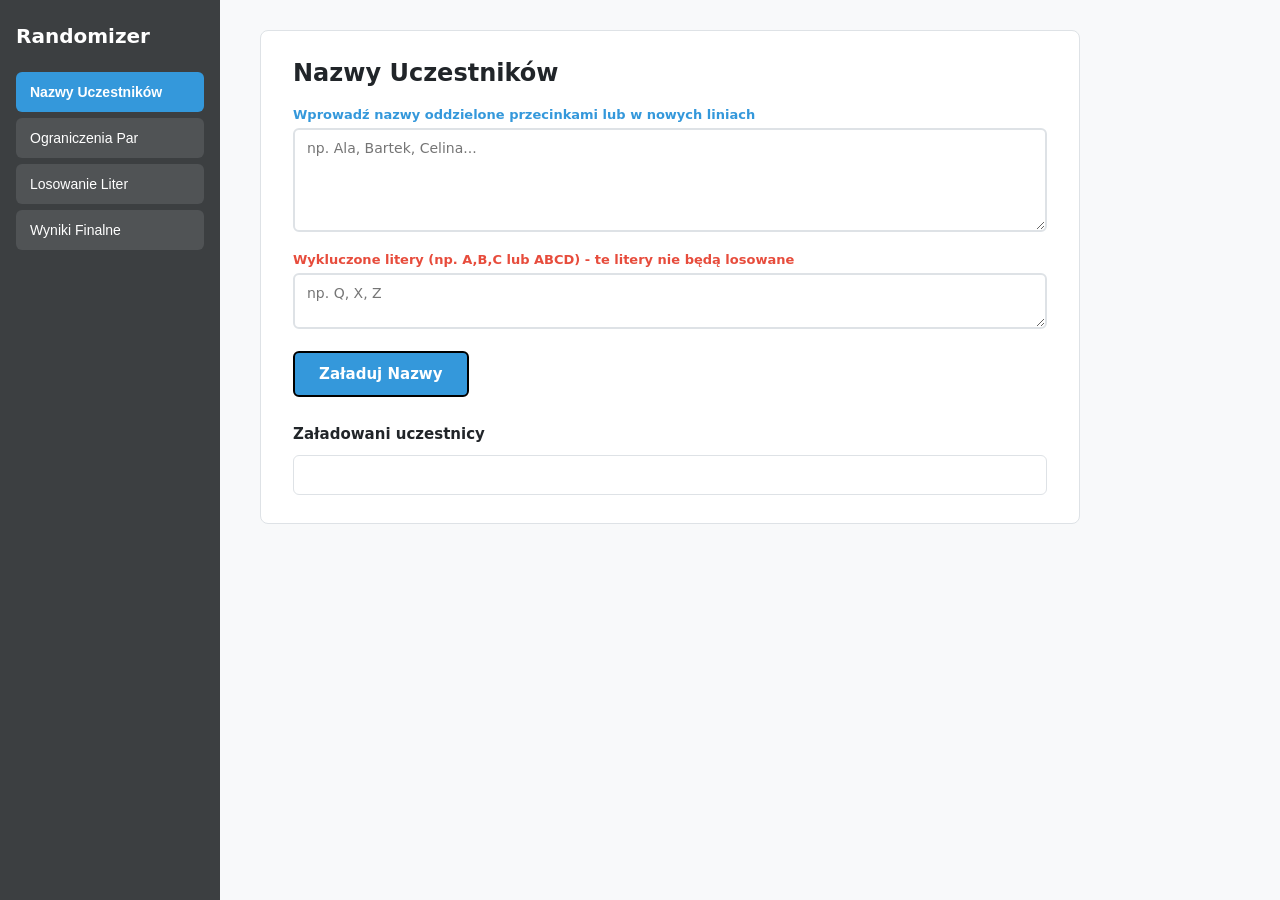
==== index.html @ 06e32493 "Replace Java desktop app with a web version Drops the Swing-based java-version in favor of a static " ====
<!DOCTYPE html>
<html lang="pl">
<head>
<meta charset="UTF-8">
<meta name="viewport" content="width=device-width, initial-scale=1.0">
<title>Randomizer</title>
<link rel="stylesheet" href="style.css">
</head>
<body>
<div class="app">

    <nav class="sidebar">
        <div class="sidebar-title">Randomizer</div>
        <button class="nav-btn active" data-section="names">Nazwy Uczestników</button>
        <button class="nav-btn" data-section="restrictions">Ograniczenia Par</button>
        <button class="nav-btn" data-section="rolling">Losowanie Liter</button>
        <button class="nav-btn" data-section="results">Wyniki Finalne</button>
    </nav>

    <main class="content">

        <section id="names" class="card section active">
            <h2>Nazwy Uczestników</h2>
            <label class="field-label" for="nameList">Wprowadź nazwy oddzielone przecinkami lub w nowych liniach</label>
            <textarea id="nameList" rows="5" placeholder="np. Ala, Bartek, Celina..."></textarea>
            <label class="field-label excluded-label" for="excludedLetters">Wykluczone litery (np. A,B,C lub ABCD) - te litery nie będą losowane</label>
            <textarea id="excludedLetters" rows="2" placeholder="np. Q, X, Z"></textarea>
            <div class="btn-row">
                <button id="loadNamesBtn" class="btn btn-primary">Załaduj Nazwy</button>
            </div>
            <h3 class="sub-title">Załadowani uczestnicy</h3>
            <div id="nameDisplay" class="chip-list"></div>
        </section>

        <section id="restrictions" class="card section">
            <h2>Ograniczenia Par</h2>
            <p>Dodaj pary, które NIE powinny być dopasowane razem:</p>
            <div class="restriction-controls">
                <label>Osoba 1
                    <select id="person1Select"></select>
                </label>
                <span class="x-mark">X</span>
                <label>Osoba 2
                    <select id="person2Select"></select>
                </label>
                <button id="addRestrictionBtn" class="btn btn-secondary">Dodaj Ograniczenie</button>
            </div>
            <h3 class="sub-title">Aktualne ograniczenia (kliknij, aby usunąć)</h3>
            <ul id="restrictionsList" class="restrictions-list"></ul>
        </section>

        <section id="rolling" class="card section">
            <h2>Losowanie Liter</h2>
            <div class="status-card">
                <p id="gameStatus" class="game-status">Załaduj nazwy aby rozpocząć grę</p>
                <p id="currentTurn" class="current-turn"></p>
                <button id="beginRollingBtn" class="btn btn-accent" disabled>Rozpocznij Losowanie</button>
            </div>
        </section>

        <section id="results" class="card section">
            <h2>Wyniki Finalne</h2>
            <div id="pairResults" class="pair-results">
                <p class="hint">Ukończ losowanie, aby zobaczyć finalne przydziały.</p>
            </div>
            <div class="btn-row">
                <button id="downloadResultsBtn" class="btn btn-secondary" disabled>Pobierz Wyniki (TXT)</button>
            </div>
        </section>

    </main>
</div>

<div id="rollingModal" class="modal-overlay">
    <div class="modal">
        <h2 id="modalPlayerName">Gracz - Twoja Kolej!</h2>
        <p id="modalTurnInfo" class="turn-info"></p>
        <p id="modalInstructions" class="instructions"></p>
        <button id="modalRollBtn" class="btn btn-accent modal-roll-btn">Losuj!</button>
        <div id="modalResult" class="modal-result"></div>
        <button id="modalNextBtn" class="btn btn-secondary modal-next-btn" disabled>Następny Gracz</button>
    </div>
</div>

<script src="script.js"></script>
</body>
</html>
---- style.css ----
:root {
    --primary: #3498db;
    --secondary: #2ecc71;
    --accent: #e74c3c;
    --warning: #ffc107;
    --background: #f8f9fa;
    --card: #ffffff;
    --text: #212529;
    --border: #dee2e6;
    --nav-bg: #3c3f41;
    --nav-bg-hover: #505355;
}

* { box-sizing: border-box; }

body {
    margin: 0;
    font-family: "Segoe UI", system-ui, -apple-system, sans-serif;
    background: var(--background);
    color: var(--text);
}

.app {
    display: flex;
    min-height: 100vh;
}

.sidebar {
    width: 220px;
    flex-shrink: 0;
    background: var(--nav-bg);
    padding: 24px 16px;
    display: flex;
    flex-direction: column;
    gap: 6px;
}

.sidebar-title {
    color: #fff;
    font-size: 20px;
    font-weight: 700;
    margin-bottom: 18px;
}

.nav-btn {
    text-align: left;
    background: var(--nav-bg-hover);
    color: #fff;
    border: none;
    padding: 12px 14px;
    border-radius: 6px;
    font-size: 14px;
    cursor: pointer;
    transition: background 0.15s ease;
}

.nav-btn:hover {
    background: #616568;
}

.nav-btn.active {
    background: var(--primary);
    font-weight: 700;
}

.content {
    flex: 1;
    padding: 30px 40px;
    max-width: 900px;
}

.section {
    display: none;
}

.section.active {
    display: block;
}

.card {
    background: var(--card);
    border: 1px solid var(--border);
    border-radius: 8px;
    padding: 28px 32px;
}

.card h2 {
    margin-top: 0;
}

.field-label {
    display: block;
    font-weight: 600;
    font-size: 13px;
    color: var(--primary);
    margin: 16px 0 6px;
}

.excluded-label {
    color: var(--accent);
}

textarea {
    width: 100%;
    font-family: inherit;
    font-size: 14px;
    padding: 10px 12px;
    border: 2px solid var(--border);
    border-radius: 6px;
    resize: vertical;
}

textarea:focus {
    outline: none;
    border-color: var(--primary);
}

.btn-row {
    margin-top: 18px;
    display: flex;
    gap: 12px;
}

.btn {
    font-family: inherit;
    font-weight: 700;
    font-size: 15px;
    padding: 12px 24px;
    border-radius: 6px;
    border: 2px solid #000;
    cursor: pointer;
    color: #fff;
    transition: filter 0.15s ease;
}

.btn:hover:not(:disabled) {
    filter: brightness(1.1);
}

.btn:active:not(:disabled) {
    filter: brightness(0.95);
}

.btn:disabled {
    opacity: 0.5;
    cursor: not-allowed;
}

.btn-primary { background: var(--primary); }
.btn-secondary { background: var(--secondary); }
.btn-accent { background: var(--accent); }

.sub-title {
    margin-top: 28px;
    margin-bottom: 12px;
    font-size: 15px;
}

.chip-list {
    display: flex;
    flex-wrap: wrap;
    gap: 10px;
    min-height: 40px;
    padding: 16px;
    border: 1px solid var(--border);
    border-radius: 6px;
}

.chip {
    padding: 8px 14px;
    border-radius: 20px;
    color: #fff;
    font-weight: 700;
    font-size: 13px;
}

.restriction-controls {
    display: flex;
    align-items: flex-end;
    gap: 14px;
    flex-wrap: wrap;
    background: var(--background);
    border: 2px solid var(--warning);
    border-radius: 8px;
    padding: 20px;
    margin: 18px 0;
}

.restriction-controls label {
    display: flex;
    flex-direction: column;
    font-size: 13px;
    gap: 4px;
}

select {
    font-family: inherit;
    font-size: 14px;
    padding: 8px 10px;
    border: 1px solid var(--border);
    border-radius: 6px;
    min-width: 160px;
}

.x-mark {
    font-weight: 700;
    color: var(--accent);
    font-size: 18px;
    padding-bottom: 8px;
}

.restrictions-list {
    list-style: none;
    margin: 0;
    padding: 0;
    border: 1px solid var(--border);
    border-radius: 6px;
    min-height: 60px;
    max-height: 220px;
    overflow-y: auto;
}

.restrictions-list li {
    padding: 10px 16px;
    border-bottom: 1px solid var(--border);
    cursor: pointer;
    font-size: 14px;
}

.restrictions-list li:last-child { border-bottom: none; }

.restrictions-list li:hover {
    background: #fdecea;
}

.restrictions-list .empty-hint {
    color: #888;
    cursor: default;
}

.restrictions-list .empty-hint:hover {
    background: none;
}

.status-card {
    border: 3px solid var(--primary);
    border-radius: 8px;
    padding: 36px;
    text-align: center;
}

.game-status {
    font-weight: 700;
    font-size: 17px;
    margin: 0 0 8px;
}

.current-turn {
    margin: 0 0 20px;
    color: #555;
}

.pair-results {
    display: flex;
    flex-direction: column;
    gap: 12px;
}

.hint {
    color: #888;
}

.assignment-card {
    display: flex;
    align-items: center;
    justify-content: space-between;
    border: 1px solid var(--border);
    border-radius: 6px;
    padding: 16px 22px;
}

.assignment-names {
    font-weight: 700;
    font-size: 16px;
}

.assignment-letter {
    width: 48px;
    height: 48px;
    border: 2px solid var(--primary);
    border-radius: 6px;
    background: #f0f8ff;
    color: var(--primary);
    font-weight: 700;
    font-size: 22px;
    display: flex;
    align-items: center;
    justify-content: center;
}

.error-text {
    color: var(--accent);
    font-weight: 700;
}

/* Modal */
.modal-overlay {
    display: none;
    position: fixed;
    inset: 0;
    background: rgba(0,0,0,0.5);
    align-items: center;
    justify-content: center;
    z-index: 100;
}

.modal-overlay.open {
    display: flex;
}

.modal {
    background: var(--card);
    border-radius: 10px;
    padding: 40px 50px;
    width: 90%;
    max-width: 500px;
    text-align: center;
}

.modal h2 {
    margin-top: 0;
}

.turn-info {
    color: #555;
    margin-top: -6px;
}

.instructions {
    border: 2px solid var(--primary);
    background: rgba(52, 152, 219, 0.1);
    border-radius: 6px;
    padding: 20px;
    margin: 20px 0;
}

.modal-roll-btn {
    width: 100%;
    padding: 18px;
    font-size: 18px;
}

.modal-result {
    display: none;
    margin-top: 24px;
    border: 3px solid var(--secondary);
    border-radius: 8px;
    padding: 24px;
}

.modal-result.visible {
    display: block;
}

.result-letter {
    width: 90px;
    height: 90px;
    margin: 0 auto 10px;
    background: var(--accent);
    border: 3px solid #a93226;
    border-radius: 8px;
    color: #fff;
    font-size: 44px;
    font-weight: 700;
    display: flex;
    align-items: center;
    justify-content: center;
}

.result-letter-desc {
    font-size: 13px;
    color: #555;
    margin-bottom: 18px;
}

.result-target-box {
    border: 3px solid var(--primary);
    border-radius: 8px;
    padding: 16px;
}

.result-target-title {
    font-weight: 700;
}

.result-target-value {
    font-size: 24px;
    font-weight: 700;
    color: #1f618d;
    margin-top: 6px;
}

.modal-next-btn {
    margin-top: 24px;
    width: 100%;
    padding: 14px;
}

@media (max-width: 700px) {
    .app { flex-direction: column; }
    .sidebar { width: 100%; flex-direction: row; overflow-x: auto; padding: 14px; }
    .sidebar-title { display: none; }
    .content { padding: 20px; }
}
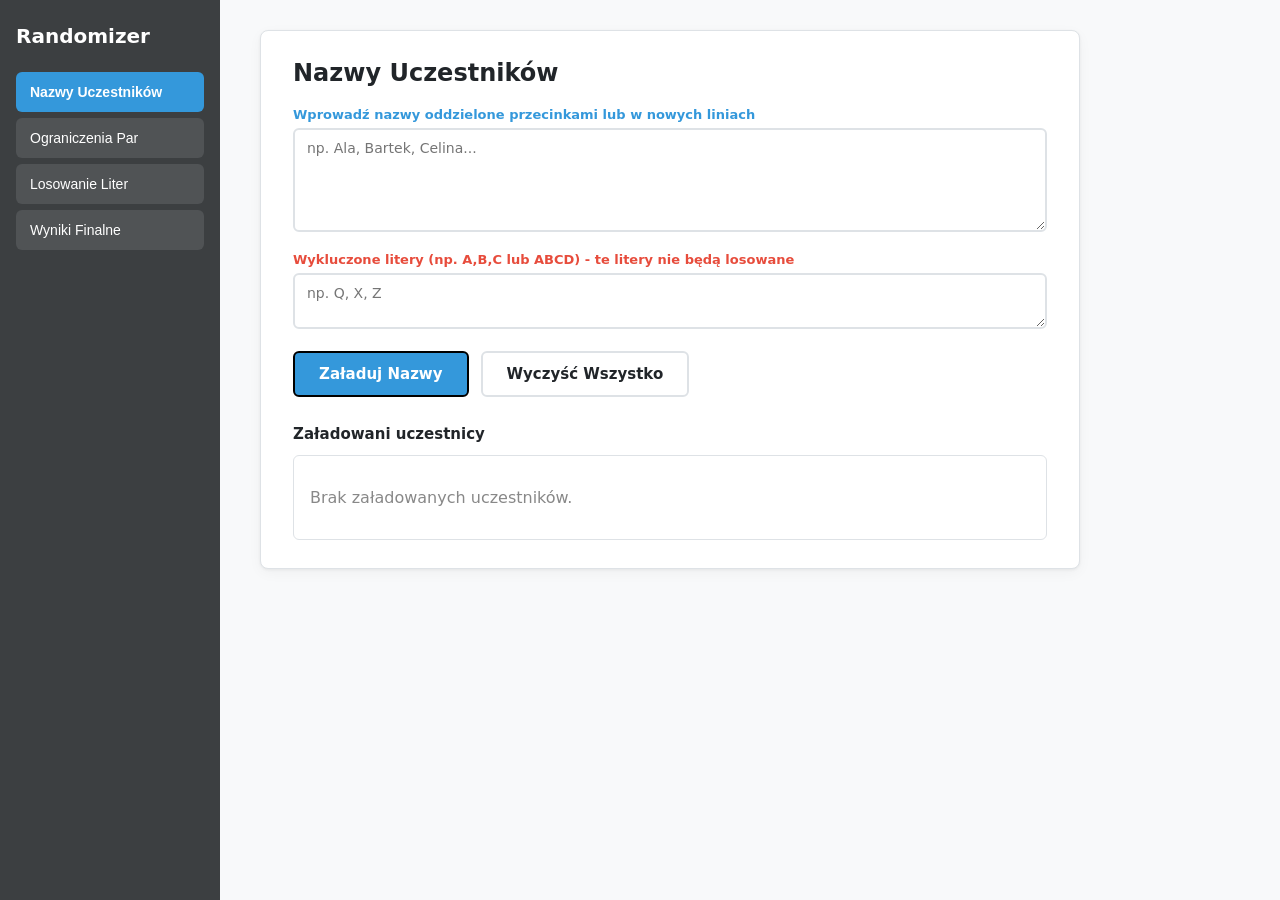
==== commit 6ef2678f: "Refactor web app into modular JS and polish rolling UX Split the monolithic script.js into separate " ====
--- a/index.html
+++ b/index.html
@@ -27,6 +27,7 @@
             <textarea id="excludedLetters" rows="2" placeholder="np. Q, X, Z"></textarea>
             <div class="btn-row">
                 <button id="loadNamesBtn" class="btn btn-primary">Załaduj Nazwy</button>
+                <button id="clearAllBtn" class="btn btn-outline" type="button">Wyczyść Wszystko</button>
             </div>
             <h3 class="sub-title">Załadowani uczestnicy</h3>
             <div id="nameDisplay" class="chip-list"></div>
@@ -54,6 +55,7 @@
             <div class="status-card">
                 <p id="gameStatus" class="game-status">Załaduj nazwy aby rozpocząć grę</p>
                 <p id="currentTurn" class="current-turn"></p>
+                <div id="progressTracker" class="progress-tracker"></div>
                 <button id="beginRollingBtn" class="btn btn-accent" disabled>Rozpocznij Losowanie</button>
             </div>
         </section>
@@ -82,6 +84,14 @@
     </div>
 </div>
 
-<script src="script.js"></script>
+<div id="toastContainer" class="toast-container" aria-live="polite"></div>
+
+<script src="js/state.js"></script>
+<script src="js/toast.js"></script>
+<script src="js/names.js"></script>
+<script src="js/restrictions.js"></script>
+<script src="js/rolling.js"></script>
+<script src="js/results.js"></script>
+<script src="js/main.js"></script>
 </body>
 </html>
--- a/style.css
+++ b/style.css
@@ -75,6 +75,12 @@
 
 .section.active {
     display: block;
+    animation: fadeIn 0.25s ease;
+}
+
+@keyframes fadeIn {
+    from { opacity: 0; transform: translateY(4px); }
+    to { opacity: 1; transform: translateY(0); }
 }
 
 .card {
@@ -82,6 +88,7 @@
     border: 1px solid var(--border);
     border-radius: 8px;
     padding: 28px 32px;
+    box-shadow: 0 1px 3px rgba(0, 0, 0, 0.06), 0 4px 14px rgba(0, 0, 0, 0.04);
 }
 
 .card h2 {
@@ -150,6 +157,18 @@
 .btn-secondary { background: var(--secondary); }
 .btn-accent { background: var(--accent); }
 
+.btn-outline {
+    background: transparent;
+    color: var(--text);
+    border: 2px solid var(--border);
+}
+
+.btn-outline:hover:not(:disabled) {
+    border-color: var(--accent);
+    color: var(--accent);
+    filter: none;
+}
+
 .sub-title {
     margin-top: 28px;
     margin-bottom: 12px;
@@ -167,11 +186,36 @@
 }
 
 .chip {
-    padding: 8px 14px;
+    display: inline-flex;
+    align-items: center;
+    gap: 8px;
+    padding: 8px 10px 8px 14px;
     border-radius: 20px;
     color: #fff;
     font-weight: 700;
     font-size: 13px;
+}
+
+.chip-remove {
+    width: 18px;
+    height: 18px;
+    line-height: 16px;
+    border: none;
+    border-radius: 50%;
+    background: rgba(255, 255, 255, 0.3);
+    color: #fff;
+    font-size: 14px;
+    font-weight: 700;
+    cursor: pointer;
+    padding: 0;
+    display: flex;
+    align-items: center;
+    justify-content: center;
+    transition: background 0.15s ease;
+}
+
+.chip-remove:hover {
+    background: rgba(0, 0, 0, 0.35);
 }
 
 .restriction-controls {
@@ -258,6 +302,46 @@
 .current-turn {
     margin: 0 0 20px;
     color: #555;
+}
+
+.progress-tracker {
+    display: flex;
+    flex-wrap: wrap;
+    gap: 8px;
+    justify-content: center;
+    margin: 0 0 24px;
+}
+
+.progress-item {
+    padding: 6px 14px;
+    border-radius: 16px;
+    font-size: 13px;
+    font-weight: 700;
+    border: 2px solid var(--border);
+    color: #777;
+    background: var(--background);
+}
+
+.progress-item.progress-current {
+    border-color: var(--accent);
+    color: var(--accent);
+    background: rgba(231, 76, 60, 0.08);
+    animation: pulseBorder 1.2s ease-in-out infinite;
+}
+
+.progress-item.progress-done {
+    border-color: var(--secondary);
+    color: #1e8449;
+    background: rgba(46, 204, 113, 0.12);
+}
+
+.progress-item.progress-done::before {
+    content: "✓ ";
+}
+
+@keyframes pulseBorder {
+    0%, 100% { box-shadow: 0 0 0 0 rgba(231, 76, 60, 0.35); }
+    50% { box-shadow: 0 0 0 5px rgba(231, 76, 60, 0); }
 }
 
 .pair-results {
@@ -324,6 +408,8 @@
     padding: 40px 50px;
     width: 90%;
     max-width: 500px;
+    max-height: 85vh;
+    overflow-y: auto;
     text-align: center;
 }
 
@@ -377,6 +463,21 @@
     justify-content: center;
 }
 
+.result-letter.spinning {
+    background: #b0b7bd;
+    border-color: #8a9096;
+}
+
+.result-letter.pop {
+    animation: popIn 0.35s cubic-bezier(0.34, 1.56, 0.64, 1);
+}
+
+@keyframes popIn {
+    0% { transform: scale(0.4); opacity: 0; }
+    70% { transform: scale(1.1); opacity: 1; }
+    100% { transform: scale(1); }
+}
+
 .result-letter-desc {
     font-size: 13px;
     color: #555;
@@ -412,3 +513,43 @@
     .sidebar-title { display: none; }
     .content { padding: 20px; }
 }
+
+/* Toasty */
+.toast-container {
+    position: fixed;
+    top: 20px;
+    left: 50%;
+    transform: translateX(-50%);
+    display: flex;
+    flex-direction: column;
+    gap: 10px;
+    z-index: 200;
+    width: 90%;
+    max-width: 420px;
+    pointer-events: none;
+}
+
+.toast {
+    padding: 14px 18px;
+    border-radius: 8px;
+    color: #fff;
+    font-size: 14px;
+    font-weight: 600;
+    box-shadow: 0 4px 16px rgba(0, 0, 0, 0.18);
+    opacity: 0;
+    transform: translateY(-12px);
+    transition: opacity 0.25s ease, transform 0.25s ease;
+}
+
+.toast.visible {
+    opacity: 1;
+    transform: translateY(0);
+}
+
+.toast-info {
+    background: var(--primary);
+}
+
+.toast-error {
+    background: var(--accent);
+}
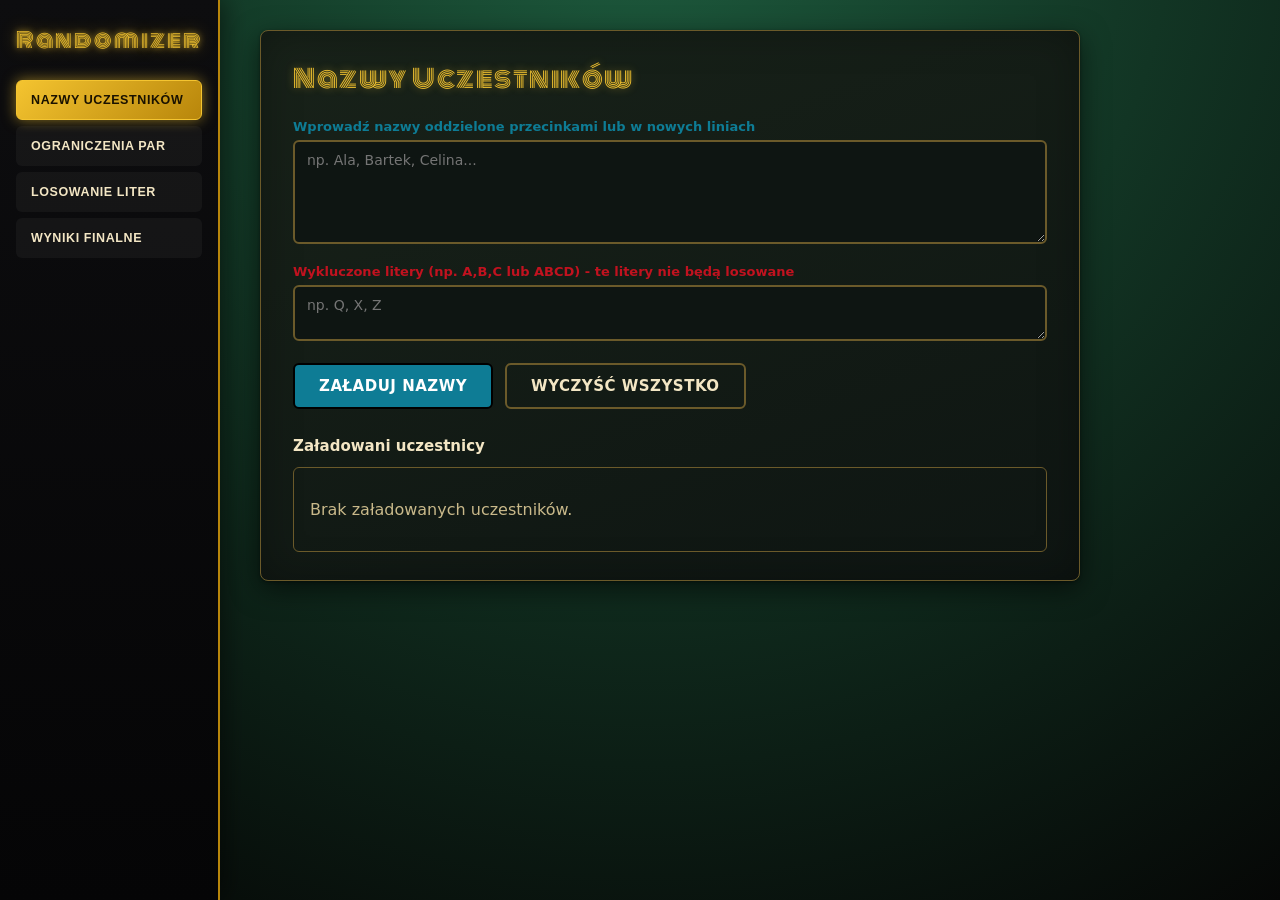
==== commit 27c3b51c: "Restyle the app as a casino theme with slot-machine reels Whole-app visual overhaul: dark felt backg" ====
--- a/index.html
+++ b/index.html
@@ -4,6 +4,9 @@
 <meta charset="UTF-8">
 <meta name="viewport" content="width=device-width, initial-scale=1.0">
 <title>Randomizer</title>
+<link rel="preconnect" href="https://fonts.googleapis.com">
+<link rel="preconnect" href="https://fonts.gstatic.com" crossorigin>
+<link href="https://fonts.googleapis.com/css2?family=Monoton&display=swap" rel="stylesheet">
 <link rel="stylesheet" href="style.css">
 </head>
 <body>
@@ -74,12 +77,40 @@
 </div>
 
 <div id="rollingModal" class="modal-overlay">
-    <div class="modal">
+    <div id="slotCabinet" class="modal slot-cabinet">
+        <div class="cabinet-lights" aria-hidden="true">
+            <span></span><span></span><span></span><span></span><span></span><span></span><span></span><span></span>
+        </div>
+
         <h2 id="modalPlayerName">Gracz - Twoja Kolej!</h2>
         <p id="modalTurnInfo" class="turn-info"></p>
         <p id="modalInstructions" class="instructions"></p>
-        <button id="modalRollBtn" class="btn btn-accent modal-roll-btn">Losuj!</button>
-        <div id="modalResult" class="modal-result"></div>
+
+        <div class="slot-body">
+            <div class="slot-reels">
+                <div class="reel-window reel-window-letter">
+                    <div class="reel-strip" id="letterReelStrip"></div>
+                    <div class="reel-shade reel-shade-top"></div>
+                    <div class="reel-shade reel-shade-bottom"></div>
+                    <div class="reel-highlight"></div>
+                </div>
+                <div class="reel-window reel-window-person">
+                    <div class="reel-strip" id="personReelStrip"></div>
+                    <div class="reel-shade reel-shade-top"></div>
+                    <div class="reel-shade reel-shade-bottom"></div>
+                    <div class="reel-highlight"></div>
+                </div>
+            </div>
+            <div class="slot-lever" id="slotLever" aria-hidden="true">
+                <div class="lever-track"></div>
+                <div class="lever-arm"><div class="lever-ball"></div></div>
+            </div>
+        </div>
+
+        <button id="modalRollBtn" class="btn btn-accent modal-roll-btn">🎰 Losuj!</button>
+
+        <div id="modalResult" class="ticket" aria-live="polite"></div>
+
         <button id="modalNextBtn" class="btn btn-secondary modal-next-btn" disabled>Następny Gracz</button>
     </div>
 </div>
--- a/style.css
+++ b/style.css
@@ -1,14 +1,24 @@
 :root {
-    --primary: #3498db;
-    --secondary: #2ecc71;
-    --accent: #e74c3c;
-    --warning: #ffc107;
-    --background: #f8f9fa;
-    --card: #ffffff;
-    --text: #212529;
-    --border: #dee2e6;
-    --nav-bg: #3c3f41;
-    --nav-bg-hover: #505355;
+    --primary: #0e7c95;
+    --secondary: #1f9d55;
+    --accent: #c1121f;
+    --warning: #f4c430;
+    --background: #0b0f0d;
+    --card: #151c17;
+    --text: #f3e6c4;
+    --border: #6b5a2a;
+    --nav-bg: #08090a;
+    --nav-bg-hover: #1c1c1e;
+
+    --casino-gold: #f4c430;
+    --casino-gold-dark: #b8860b;
+    --casino-red: #c1121f;
+    --casino-neon-pink: #ff2d95;
+    --casino-neon-cyan: #22e3ff;
+    --casino-text-dim: #c9b98a;
+    --casino-felt: #123524;
+    --casino-felt-light: #1d5a3d;
+    --casino-bg: #060706;
 }
 
 * { box-sizing: border-box; }
@@ -16,7 +26,8 @@
 body {
     margin: 0;
     font-family: "Segoe UI", system-ui, -apple-system, sans-serif;
-    background: var(--background);
+    background: radial-gradient(circle at 50% -10%, var(--casino-felt-light) 0%, var(--casino-felt) 45%, var(--casino-bg) 100%);
+    background-attachment: fixed;
     color: var(--text);
 }
 
@@ -28,7 +39,9 @@
 .sidebar {
     width: 220px;
     flex-shrink: 0;
-    background: var(--nav-bg);
+    background: linear-gradient(180deg, #0d0d0f, #050506);
+    border-right: 2px solid var(--casino-gold-dark);
+    box-shadow: 4px 0 24px rgba(0, 0, 0, 0.5);
     padding: 24px 16px;
     display: flex;
     flex-direction: column;
@@ -36,31 +49,40 @@
 }
 
 .sidebar-title {
-    color: #fff;
-    font-size: 20px;
-    font-weight: 700;
+    font-family: 'Monoton', Impact, cursive;
+    font-weight: 400;
+    letter-spacing: 2px;
+    color: var(--casino-gold);
+    text-shadow: 0 0 6px rgba(244, 196, 48, 0.8), 0 0 18px rgba(244, 196, 48, 0.45);
+    font-size: 21px;
     margin-bottom: 18px;
 }
 
 .nav-btn {
     text-align: left;
-    background: var(--nav-bg-hover);
-    color: #fff;
-    border: none;
+    background: rgba(255, 255, 255, 0.04);
+    color: var(--text);
+    border: 1px solid transparent;
     padding: 12px 14px;
     border-radius: 6px;
-    font-size: 14px;
+    font-size: 12.5px;
+    font-weight: 700;
+    text-transform: uppercase;
+    letter-spacing: 0.6px;
     cursor: pointer;
-    transition: background 0.15s ease;
+    transition: background 0.15s ease, border-color 0.15s ease;
 }
 
 .nav-btn:hover {
-    background: #616568;
+    background: rgba(244, 196, 48, 0.12);
+    border-color: rgba(244, 196, 48, 0.4);
 }
 
 .nav-btn.active {
-    background: var(--primary);
-    font-weight: 700;
+    background: linear-gradient(135deg, var(--casino-gold), var(--casino-gold-dark));
+    color: #1a1200;
+    border-color: var(--casino-gold);
+    box-shadow: 0 0 14px rgba(244, 196, 48, 0.55);
 }
 
 .content {
@@ -84,15 +106,22 @@
 }
 
 .card {
-    background: var(--card);
+    background: linear-gradient(160deg, #182219, #0e1512);
     border: 1px solid var(--border);
     border-radius: 8px;
     padding: 28px 32px;
-    box-shadow: 0 1px 3px rgba(0, 0, 0, 0.06), 0 4px 14px rgba(0, 0, 0, 0.04);
+    color: var(--text);
+    box-shadow: 0 1px 3px rgba(0, 0, 0, 0.4), 0 8px 28px rgba(0, 0, 0, 0.55), inset 0 0 40px rgba(0, 0, 0, 0.3);
 }
 
 .card h2 {
     margin-top: 0;
+    font-family: 'Monoton', Impact, cursive;
+    font-weight: 400;
+    letter-spacing: 1.5px;
+    color: var(--casino-gold);
+    text-shadow: 0 0 8px rgba(244, 196, 48, 0.4);
+    font-size: 25px;
 }
 
 .field-label {
@@ -115,11 +144,13 @@
     border: 2px solid var(--border);
     border-radius: 6px;
     resize: vertical;
+    background: #0e1512;
+    color: var(--text);
 }
 
 textarea:focus {
     outline: none;
-    border-color: var(--primary);
+    border-color: var(--casino-gold);
 }
 
 .btn-row {
@@ -137,15 +168,17 @@
     border: 2px solid #000;
     cursor: pointer;
     color: #fff;
+    text-transform: uppercase;
+    letter-spacing: 0.5px;
     transition: filter 0.15s ease;
 }
 
 .btn:hover:not(:disabled) {
-    filter: brightness(1.1);
+    filter: brightness(1.15);
 }
 
 .btn:active:not(:disabled) {
-    filter: brightness(0.95);
+    filter: brightness(0.9);
 }
 
 .btn:disabled {
@@ -194,6 +227,7 @@
     color: #fff;
     font-weight: 700;
     font-size: 13px;
+    box-shadow: 0 2px 6px rgba(0, 0, 0, 0.4);
 }
 
 .chip-remove {
@@ -244,6 +278,8 @@
     border: 1px solid var(--border);
     border-radius: 6px;
     min-width: 160px;
+    background: #0e1512;
+    color: var(--text);
 }
 
 .x-mark {
@@ -274,11 +310,11 @@
 .restrictions-list li:last-child { border-bottom: none; }
 
 .restrictions-list li:hover {
-    background: #fdecea;
+    background: rgba(193, 18, 31, 0.18);
 }
 
 .restrictions-list .empty-hint {
-    color: #888;
+    color: var(--casino-text-dim);
     cursor: default;
 }
 
@@ -301,7 +337,7 @@
 
 .current-turn {
     margin: 0 0 20px;
-    color: #555;
+    color: var(--casino-text-dim);
 }
 
 .progress-tracker {
@@ -318,30 +354,31 @@
     font-size: 13px;
     font-weight: 700;
     border: 2px solid var(--border);
-    color: #777;
+    color: var(--casino-text-dim);
     background: var(--background);
 }
 
 .progress-item.progress-current {
-    border-color: var(--accent);
-    color: var(--accent);
-    background: rgba(231, 76, 60, 0.08);
+    border-color: var(--casino-gold);
+    color: var(--casino-gold);
+    background: rgba(244, 196, 48, 0.1);
     animation: pulseBorder 1.2s ease-in-out infinite;
 }
 
 .progress-item.progress-done {
     border-color: var(--secondary);
-    color: #1e8449;
-    background: rgba(46, 204, 113, 0.12);
+    color: #6adf9c;
+    background: rgba(31, 157, 85, 0.14);
 }
 
 .progress-item.progress-done::before {
     content: "✓ ";
+    color: var(--casino-gold);
 }
 
 @keyframes pulseBorder {
-    0%, 100% { box-shadow: 0 0 0 0 rgba(231, 76, 60, 0.35); }
-    50% { box-shadow: 0 0 0 5px rgba(231, 76, 60, 0); }
+    0%, 100% { box-shadow: 0 0 0 0 rgba(244, 196, 48, 0.4); }
+    50% { box-shadow: 0 0 0 5px rgba(244, 196, 48, 0); }
 }
 
 .pair-results {
@@ -351,7 +388,7 @@
 }
 
 .hint {
-    color: #888;
+    color: var(--casino-text-dim);
 }
 
 .assignment-card {
@@ -361,6 +398,7 @@
     border: 1px solid var(--border);
     border-radius: 6px;
     padding: 16px 22px;
+    background: rgba(0, 0, 0, 0.25);
 }
 
 .assignment-names {
@@ -371,10 +409,10 @@
 .assignment-letter {
     width: 48px;
     height: 48px;
-    border: 2px solid var(--primary);
-    border-radius: 6px;
-    background: #f0f8ff;
-    color: var(--primary);
+    border: 2px solid var(--casino-gold);
+    border-radius: 6px;
+    background: rgba(244, 196, 48, 0.12);
+    color: var(--casino-gold);
     font-weight: 700;
     font-size: 22px;
     display: flex;
@@ -392,7 +430,7 @@
     display: none;
     position: fixed;
     inset: 0;
-    background: rgba(0,0,0,0.5);
+    background: rgba(0, 0, 0, 0.75);
     align-items: center;
     justify-content: center;
     z-index: 100;
@@ -415,19 +453,209 @@
 
 .modal h2 {
     margin-top: 0;
+    font-family: 'Monoton', Impact, cursive;
+    font-weight: 400;
+    letter-spacing: 1px;
+    color: var(--casino-gold);
+    text-shadow: 0 0 8px rgba(244, 196, 48, 0.5);
+    font-size: 21px;
+}
+
+.slot-cabinet {
+    background: linear-gradient(160deg, #1c1c1f, #060607);
+    border: 3px solid var(--casino-gold-dark);
+    box-shadow: 0 12px 40px rgba(0, 0, 0, 0.7), inset 0 0 30px rgba(0, 0, 0, 0.6);
+}
+
+.slot-cabinet.win-flash {
+    animation: winFlash 900ms ease;
+}
+
+@keyframes winFlash {
+    0%, 100% { box-shadow: 0 12px 40px rgba(0, 0, 0, 0.7), inset 0 0 30px rgba(0, 0, 0, 0.6); }
+    30% { box-shadow: 0 0 50px 10px rgba(244, 196, 48, 0.55), inset 0 0 30px rgba(0, 0, 0, 0.6); }
+    60% { box-shadow: 0 0 22px 5px rgba(244, 196, 48, 0.3), inset 0 0 30px rgba(0, 0, 0, 0.6); }
+}
+
+.cabinet-lights {
+    display: flex;
+    justify-content: center;
+    gap: 10px;
+    margin-bottom: 10px;
+}
+
+.cabinet-lights span {
+    width: 8px;
+    height: 8px;
+    border-radius: 50%;
+    background: var(--casino-gold);
+    box-shadow: 0 0 6px rgba(244, 196, 48, 0.9);
+    animation: bulbBlink 1.4s ease-in-out infinite;
+}
+
+.cabinet-lights span:nth-child(odd) {
+    animation-delay: 0.25s;
+    background: var(--casino-neon-pink);
+    box-shadow: 0 0 6px rgba(255, 45, 149, 0.9);
+}
+
+.cabinet-lights span:nth-child(3n) {
+    animation-delay: 0.5s;
+    background: var(--casino-neon-cyan);
+    box-shadow: 0 0 6px rgba(34, 227, 255, 0.9);
+}
+
+@keyframes bulbBlink {
+    0%, 100% { opacity: 1; }
+    50% { opacity: 0.25; }
 }
 
 .turn-info {
-    color: #555;
+    color: var(--casino-text-dim);
     margin-top: -6px;
 }
 
 .instructions {
-    border: 2px solid var(--primary);
-    background: rgba(52, 152, 219, 0.1);
-    border-radius: 6px;
-    padding: 20px;
-    margin: 20px 0;
+    border: 1px solid var(--casino-gold-dark);
+    background: rgba(0, 0, 0, 0.35);
+    border-radius: 6px;
+    padding: 18px;
+    margin: 18px 0;
+    color: var(--text);
+}
+
+.slot-body {
+    display: flex;
+    align-items: center;
+    justify-content: center;
+    gap: 16px;
+    margin: 22px 0;
+}
+
+.slot-reels {
+    display: flex;
+    gap: 14px;
+}
+
+.reel-window {
+    position: relative;
+    height: 192px;
+    overflow: hidden;
+    background: linear-gradient(180deg, #050505, #131313 50%, #050505);
+    border: 3px solid var(--casino-gold-dark);
+    border-radius: 8px;
+    box-shadow: inset 0 0 18px rgba(0, 0, 0, 0.85);
+}
+
+.reel-window-letter { width: 84px; }
+.reel-window-person { width: 220px; }
+
+.reel-strip {
+    position: absolute;
+    top: 0;
+    left: 0;
+    width: 100%;
+}
+
+.reel-strip .reel-item {
+    height: 64px;
+    display: flex;
+    align-items: center;
+    justify-content: center;
+    font-weight: 800;
+    color: var(--text);
+    text-shadow: 0 1px 2px rgba(0, 0, 0, 0.6);
+}
+
+.reel-window-letter .reel-item {
+    font-size: 32px;
+    font-family: 'Monoton', Impact, cursive;
+    color: var(--casino-gold);
+}
+
+.reel-window-person .reel-item {
+    font-size: 16px;
+    padding: 0 10px;
+    white-space: nowrap;
+    overflow: hidden;
+    text-overflow: ellipsis;
+    max-width: 100%;
+}
+
+.reel-shade {
+    position: absolute;
+    left: 0;
+    right: 0;
+    height: 64px;
+    pointer-events: none;
+    z-index: 2;
+}
+
+.reel-shade-top { top: 0; background: linear-gradient(180deg, rgba(0, 0, 0, 0.85), rgba(0, 0, 0, 0)); }
+.reel-shade-bottom { bottom: 0; background: linear-gradient(0deg, rgba(0, 0, 0, 0.85), rgba(0, 0, 0, 0)); }
+
+.reel-highlight {
+    position: absolute;
+    left: 0;
+    right: 0;
+    top: 50%;
+    height: 64px;
+    transform: translateY(-50%);
+    border-top: 2px solid rgba(244, 196, 48, 0.55);
+    border-bottom: 2px solid rgba(244, 196, 48, 0.55);
+    box-shadow: 0 0 10px rgba(244, 196, 48, 0.3);
+    pointer-events: none;
+    z-index: 3;
+}
+
+.slot-lever {
+    width: 26px;
+    height: 160px;
+    position: relative;
+    display: flex;
+    justify-content: center;
+}
+
+.lever-track {
+    width: 6px;
+    height: 100%;
+    background: linear-gradient(180deg, #444, #111);
+    border-radius: 4px;
+    box-shadow: inset 0 0 4px rgba(0, 0, 0, 0.8);
+}
+
+.lever-arm {
+    position: absolute;
+    top: 0;
+    left: 50%;
+    width: 6px;
+    height: 62%;
+    background: linear-gradient(180deg, #d92b3d, #7a0f1c);
+    border-radius: 4px;
+    transform-origin: bottom center;
+    transform: translateX(-50%);
+}
+
+.lever-ball {
+    position: absolute;
+    top: -14px;
+    left: 50%;
+    transform: translateX(-50%);
+    width: 26px;
+    height: 26px;
+    border-radius: 50%;
+    background: radial-gradient(circle at 35% 30%, #ff6b6b, #b3081b 70%);
+    box-shadow: 0 2px 6px rgba(0, 0, 0, 0.6);
+}
+
+.slot-lever.pulled .lever-arm {
+    animation: leverPull 700ms ease-out;
+}
+
+@keyframes leverPull {
+    0% { transform: translateX(-50%) rotate(0deg); }
+    35% { transform: translateX(-50%) rotate(30deg); }
+    100% { transform: translateX(-50%) rotate(0deg); }
 }
 
 .modal-roll-btn {
@@ -436,69 +664,26 @@
     font-size: 18px;
 }
 
-.modal-result {
+.ticket {
     display: none;
-    margin-top: 24px;
-    border: 3px solid var(--secondary);
-    border-radius: 8px;
-    padding: 24px;
-}
-
-.modal-result.visible {
+    margin-top: 22px;
+    padding: 16px 20px;
+    border-radius: 6px;
+    border: 2px dashed var(--casino-gold-dark);
+    background: rgba(0, 0, 0, 0.35);
+    color: var(--casino-gold);
+    font-weight: 700;
+    font-size: 15px;
+}
+
+.ticket.visible {
     display: block;
-}
-
-.result-letter {
-    width: 90px;
-    height: 90px;
-    margin: 0 auto 10px;
-    background: var(--accent);
-    border: 3px solid #a93226;
-    border-radius: 8px;
-    color: #fff;
-    font-size: 44px;
-    font-weight: 700;
-    display: flex;
-    align-items: center;
-    justify-content: center;
-}
-
-.result-letter.spinning {
-    background: #b0b7bd;
-    border-color: #8a9096;
-}
-
-.result-letter.pop {
-    animation: popIn 0.35s cubic-bezier(0.34, 1.56, 0.64, 1);
-}
-
-@keyframes popIn {
-    0% { transform: scale(0.4); opacity: 0; }
-    70% { transform: scale(1.1); opacity: 1; }
-    100% { transform: scale(1); }
-}
-
-.result-letter-desc {
-    font-size: 13px;
-    color: #555;
-    margin-bottom: 18px;
-}
-
-.result-target-box {
-    border: 3px solid var(--primary);
-    border-radius: 8px;
-    padding: 16px;
-}
-
-.result-target-title {
-    font-weight: 700;
-}
-
-.result-target-value {
-    font-size: 24px;
-    font-weight: 700;
-    color: #1f618d;
-    margin-top: 6px;
+    animation: ticketIn 0.3s ease;
+}
+
+@keyframes ticketIn {
+    from { opacity: 0; transform: translateY(6px); }
+    to { opacity: 1; transform: translateY(0); }
 }
 
 .modal-next-btn {
@@ -512,6 +697,20 @@
     .sidebar { width: 100%; flex-direction: row; overflow-x: auto; padding: 14px; }
     .sidebar-title { display: none; }
     .content { padding: 20px; }
+    .slot-body { flex-direction: column; }
+    .slot-reels { flex-direction: column; align-items: center; }
+    .reel-window-letter, .reel-window-person { width: 220px; }
+    .slot-lever { width: 100%; height: 26px; }
+    .lever-track { width: 100%; height: 6px; }
+    .lever-arm { top: 50%; left: 0; width: 62%; height: 6px; transform: translateY(-50%); transform-origin: right center; }
+    .lever-ball { top: 50%; left: -14px; transform: translateY(-50%); }
+    .slot-lever.pulled .lever-arm { animation: leverPullHorizontal 700ms ease-out; }
+}
+
+@keyframes leverPullHorizontal {
+    0% { transform: translateY(-50%) rotate(0deg); }
+    35% { transform: translateY(-50%) rotate(-20deg); }
+    100% { transform: translateY(-50%) rotate(0deg); }
 }
 
 /* Toasty */
@@ -531,11 +730,13 @@
 
 .toast {
     padding: 14px 18px;
-    border-radius: 8px;
-    color: #fff;
+    border-radius: 6px;
+    background: #14181a;
+    color: var(--text);
     font-size: 14px;
     font-weight: 600;
-    box-shadow: 0 4px 16px rgba(0, 0, 0, 0.18);
+    border-left: 4px solid var(--primary);
+    box-shadow: 0 4px 16px rgba(0, 0, 0, 0.5);
     opacity: 0;
     transform: translateY(-12px);
     transition: opacity 0.25s ease, transform 0.25s ease;
@@ -547,9 +748,9 @@
 }
 
 .toast-info {
-    background: var(--primary);
+    border-left-color: var(--casino-neon-cyan);
 }
 
 .toast-error {
-    background: var(--accent);
-}
+    border-left-color: var(--accent);
+}
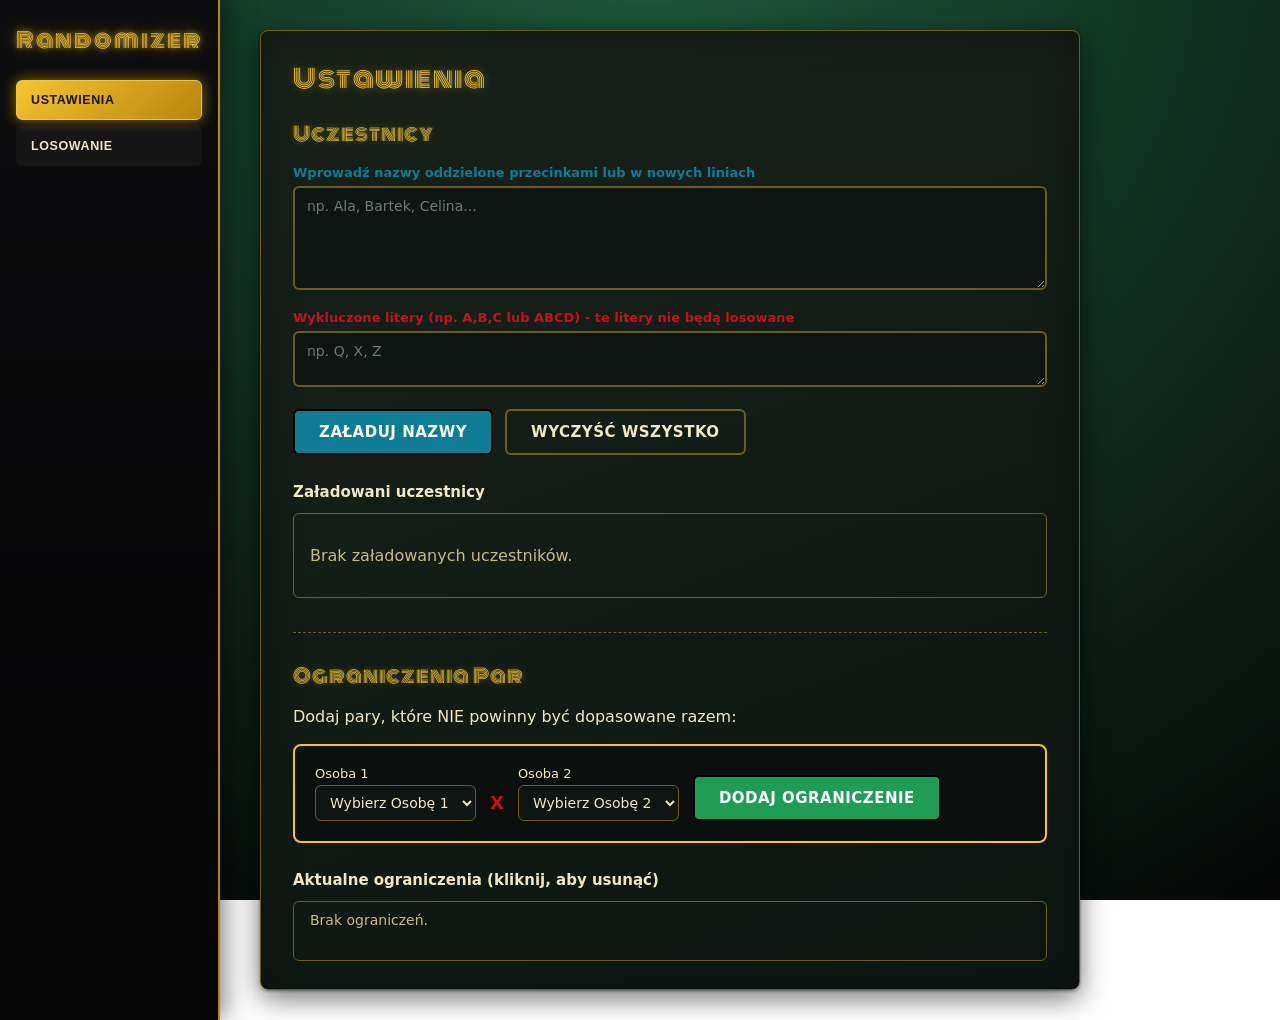
==== commit 48934f11: "Collapse to 2 tabs and make the slot machine permanent, not a popup Nav is now Ustawienia (names + r" ====
--- a/index.html
+++ b/index.html
@@ -14,105 +14,111 @@
 
     <nav class="sidebar">
         <div class="sidebar-title">Randomizer</div>
-        <button class="nav-btn active" data-section="names">Nazwy Uczestników</button>
-        <button class="nav-btn" data-section="restrictions">Ograniczenia Par</button>
-        <button class="nav-btn" data-section="rolling">Losowanie Liter</button>
-        <button class="nav-btn" data-section="results">Wyniki Finalne</button>
+        <button class="nav-btn active" data-section="settings">Ustawienia</button>
+        <button class="nav-btn" data-section="rolling">Losowanie</button>
     </nav>
 
     <main class="content">
 
-        <section id="names" class="card section active">
-            <h2>Nazwy Uczestników</h2>
-            <label class="field-label" for="nameList">Wprowadź nazwy oddzielone przecinkami lub w nowych liniach</label>
-            <textarea id="nameList" rows="5" placeholder="np. Ala, Bartek, Celina..."></textarea>
-            <label class="field-label excluded-label" for="excludedLetters">Wykluczone litery (np. A,B,C lub ABCD) - te litery nie będą losowane</label>
-            <textarea id="excludedLetters" rows="2" placeholder="np. Q, X, Z"></textarea>
-            <div class="btn-row">
-                <button id="loadNamesBtn" class="btn btn-primary">Załaduj Nazwy</button>
-                <button id="clearAllBtn" class="btn btn-outline" type="button">Wyczyść Wszystko</button>
+        <section id="settings" class="card section active">
+            <h2>Ustawienia</h2>
+
+            <div class="subsection">
+                <h3 class="subsection-title">Uczestnicy</h3>
+                <label class="field-label" for="nameList">Wprowadź nazwy oddzielone przecinkami lub w nowych liniach</label>
+                <textarea id="nameList" rows="5" placeholder="np. Ala, Bartek, Celina..."></textarea>
+                <label class="field-label excluded-label" for="excludedLetters">Wykluczone litery (np. A,B,C lub ABCD) - te litery nie będą losowane</label>
+                <textarea id="excludedLetters" rows="2" placeholder="np. Q, X, Z"></textarea>
+                <div class="btn-row">
+                    <button id="loadNamesBtn" class="btn btn-primary">Załaduj Nazwy</button>
+                    <button id="clearAllBtn" class="btn btn-outline" type="button">Wyczyść Wszystko</button>
+                </div>
+                <h4 class="sub-title">Załadowani uczestnicy</h4>
+                <div id="nameDisplay" class="chip-list"></div>
             </div>
-            <h3 class="sub-title">Załadowani uczestnicy</h3>
-            <div id="nameDisplay" class="chip-list"></div>
-        </section>
 
-        <section id="restrictions" class="card section">
-            <h2>Ograniczenia Par</h2>
-            <p>Dodaj pary, które NIE powinny być dopasowane razem:</p>
-            <div class="restriction-controls">
-                <label>Osoba 1
-                    <select id="person1Select"></select>
-                </label>
-                <span class="x-mark">X</span>
-                <label>Osoba 2
-                    <select id="person2Select"></select>
-                </label>
-                <button id="addRestrictionBtn" class="btn btn-secondary">Dodaj Ograniczenie</button>
-            </div>
-            <h3 class="sub-title">Aktualne ograniczenia (kliknij, aby usunąć)</h3>
-            <ul id="restrictionsList" class="restrictions-list"></ul>
-        </section>
-
-        <section id="rolling" class="card section">
-            <h2>Losowanie Liter</h2>
-            <div class="status-card">
-                <p id="gameStatus" class="game-status">Załaduj nazwy aby rozpocząć grę</p>
-                <p id="currentTurn" class="current-turn"></p>
-                <div id="progressTracker" class="progress-tracker"></div>
-                <button id="beginRollingBtn" class="btn btn-accent" disabled>Rozpocznij Losowanie</button>
+            <div class="subsection">
+                <h3 class="subsection-title">Ograniczenia Par</h3>
+                <p>Dodaj pary, które NIE powinny być dopasowane razem:</p>
+                <div class="restriction-controls">
+                    <label>Osoba 1
+                        <select id="person1Select"></select>
+                    </label>
+                    <span class="x-mark">X</span>
+                    <label>Osoba 2
+                        <select id="person2Select"></select>
+                    </label>
+                    <button id="addRestrictionBtn" class="btn btn-secondary">Dodaj Ograniczenie</button>
+                </div>
+                <h4 class="sub-title">Aktualne ograniczenia (kliknij, aby usunąć)</h4>
+                <ul id="restrictionsList" class="restrictions-list"></ul>
             </div>
         </section>
 
-        <section id="results" class="card section">
-            <h2>Wyniki Finalne</h2>
-            <div id="pairResults" class="pair-results">
-                <p class="hint">Ukończ losowanie, aby zobaczyć finalne przydziały.</p>
+        <section id="rolling" class="section">
+
+            <div id="slotCabinet" class="card slot-cabinet">
+                <span class="cabinet-rivet rivet-tl" aria-hidden="true"></span>
+                <span class="cabinet-rivet rivet-tr" aria-hidden="true"></span>
+                <span class="cabinet-rivet rivet-bl" aria-hidden="true"></span>
+                <span class="cabinet-rivet rivet-br" aria-hidden="true"></span>
+
+                <div class="cabinet-lights" aria-hidden="true">
+                    <span></span><span></span><span></span><span></span><span></span><span></span><span></span><span></span>
+                </div>
+
+                <div class="cabinet-marquee">🎰 RANDOMIZER 🎰</div>
+
+                <h2 id="turnHeading">Załaduj nazwy aby rozpocząć grę</h2>
+                <p id="turnInfo" class="turn-info"></p>
+                <p id="turnMessage" class="instructions"></p>
+
+                <div id="progressTracker" class="progress-tracker"></div>
+
+                <div class="slot-body">
+                    <div class="slot-reels">
+                        <div class="reel-window reel-window-letter">
+                            <div class="reel-strip" id="letterReelStrip"></div>
+                            <div class="reel-shade reel-shade-top"></div>
+                            <div class="reel-shade reel-shade-bottom"></div>
+                            <div class="reel-highlight"></div>
+                        </div>
+                        <div class="reel-window reel-window-person">
+                            <div class="reel-strip" id="personReelStrip"></div>
+                            <div class="reel-shade reel-shade-top"></div>
+                            <div class="reel-shade reel-shade-bottom"></div>
+                            <div class="reel-highlight"></div>
+                        </div>
+                    </div>
+                    <div class="slot-lever" id="slotLever" aria-hidden="true">
+                        <div class="lever-track"></div>
+                        <div class="lever-arm"><div class="lever-ball"></div></div>
+                    </div>
+                </div>
+
+                <button id="rollActionBtn" class="btn btn-accent slot-fire-btn" disabled>🎰 Rozpocznij Losowanie</button>
+                <button id="nextTurnBtn" class="btn btn-secondary next-btn" hidden>Następny Gracz</button>
+
+                <div id="resultTicket" class="ticket" aria-live="polite"></div>
+
+                <div class="cabinet-lights cabinet-lights-bottom" aria-hidden="true">
+                    <span></span><span></span><span></span><span></span><span></span><span></span><span></span><span></span>
+                </div>
             </div>
-            <div class="btn-row">
-                <button id="downloadResultsBtn" class="btn btn-secondary" disabled>Pobierz Wyniki (TXT)</button>
+
+            <div class="card results-block">
+                <h2>Wyniki Finalne</h2>
+                <div id="pairResults" class="pair-results">
+                    <p class="hint">Ukończ losowanie, aby zobaczyć finalne przydziały.</p>
+                </div>
+                <div class="btn-row">
+                    <button id="downloadResultsBtn" class="btn btn-secondary" disabled>Pobierz Wyniki (TXT)</button>
+                </div>
             </div>
+
         </section>
 
     </main>
-</div>
-
-<div id="rollingModal" class="modal-overlay">
-    <div id="slotCabinet" class="modal slot-cabinet">
-        <div class="cabinet-lights" aria-hidden="true">
-            <span></span><span></span><span></span><span></span><span></span><span></span><span></span><span></span>
-        </div>
-
-        <h2 id="modalPlayerName">Gracz - Twoja Kolej!</h2>
-        <p id="modalTurnInfo" class="turn-info"></p>
-        <p id="modalInstructions" class="instructions"></p>
-
-        <div class="slot-body">
-            <div class="slot-reels">
-                <div class="reel-window reel-window-letter">
-                    <div class="reel-strip" id="letterReelStrip"></div>
-                    <div class="reel-shade reel-shade-top"></div>
-                    <div class="reel-shade reel-shade-bottom"></div>
-                    <div class="reel-highlight"></div>
-                </div>
-                <div class="reel-window reel-window-person">
-                    <div class="reel-strip" id="personReelStrip"></div>
-                    <div class="reel-shade reel-shade-top"></div>
-                    <div class="reel-shade reel-shade-bottom"></div>
-                    <div class="reel-highlight"></div>
-                </div>
-            </div>
-            <div class="slot-lever" id="slotLever" aria-hidden="true">
-                <div class="lever-track"></div>
-                <div class="lever-arm"><div class="lever-ball"></div></div>
-            </div>
-        </div>
-
-        <button id="modalRollBtn" class="btn btn-accent modal-roll-btn">🎰 Losuj!</button>
-
-        <div id="modalResult" class="ticket" aria-live="polite"></div>
-
-        <button id="modalNextBtn" class="btn btn-secondary modal-next-btn" disabled>Następny Gracz</button>
-    </div>
 </div>
 
 <div id="toastContainer" class="toast-container" aria-live="polite"></div>
--- a/style.css
+++ b/style.css
@@ -23,6 +23,8 @@
 
 * { box-sizing: border-box; }
 
+[hidden] { display: none !important; }
+
 body {
     margin: 0;
     font-family: "Segoe UI", system-ui, -apple-system, sans-serif;
@@ -322,22 +324,24 @@
     background: none;
 }
 
-.status-card {
-    border: 3px solid var(--primary);
-    border-radius: 8px;
-    padding: 36px;
-    text-align: center;
-}
-
-.game-status {
-    font-weight: 700;
-    font-size: 17px;
-    margin: 0 0 8px;
-}
-
-.current-turn {
-    margin: 0 0 20px;
-    color: var(--casino-text-dim);
+.subsection + .subsection {
+    margin-top: 34px;
+    padding-top: 28px;
+    border-top: 1px dashed var(--border);
+}
+
+.subsection-title {
+    margin: 0 0 4px;
+    font-family: 'Monoton', Impact, cursive;
+    font-weight: 400;
+    letter-spacing: 1px;
+    color: var(--casino-gold);
+    text-shadow: 0 0 6px rgba(244, 196, 48, 0.35);
+    font-size: 19px;
+}
+
+.results-block {
+    margin-top: 24px;
 }
 
 .progress-tracker {
@@ -425,46 +429,54 @@
     font-weight: 700;
 }
 
-/* Modal */
-.modal-overlay {
-    display: none;
-    position: fixed;
-    inset: 0;
-    background: rgba(0, 0, 0, 0.75);
-    align-items: center;
-    justify-content: center;
-    z-index: 100;
-}
-
-.modal-overlay.open {
-    display: flex;
-}
-
-.modal {
-    background: var(--card);
-    border-radius: 10px;
-    padding: 40px 50px;
-    width: 90%;
-    max-width: 500px;
-    max-height: 85vh;
-    overflow-y: auto;
+/* Kabina automatu (na stałe w widoku, nie jest już popupem) */
+.slot-cabinet {
+    position: relative;
+    max-width: 560px;
+    margin: 0 auto 24px;
     text-align: center;
-}
-
-.modal h2 {
+    background: linear-gradient(160deg, #27272b, #0a0a0b 55%, #050506);
+    border: 4px solid var(--casino-gold-dark);
+    border-radius: 18px;
+    box-shadow:
+        0 16px 46px rgba(0, 0, 0, 0.75),
+        inset 0 0 0 2px rgba(255, 255, 255, 0.06),
+        inset 0 0 36px rgba(0, 0, 0, 0.65);
+    padding: 32px 28px;
+}
+
+.slot-cabinet h2 {
     margin-top: 0;
     font-family: 'Monoton', Impact, cursive;
     font-weight: 400;
     letter-spacing: 1px;
     color: var(--casino-gold);
     text-shadow: 0 0 8px rgba(244, 196, 48, 0.5);
-    font-size: 21px;
-}
-
-.slot-cabinet {
-    background: linear-gradient(160deg, #1c1c1f, #060607);
-    border: 3px solid var(--casino-gold-dark);
-    box-shadow: 0 12px 40px rgba(0, 0, 0, 0.7), inset 0 0 30px rgba(0, 0, 0, 0.6);
+    font-size: 22px;
+}
+
+.cabinet-rivet {
+    position: absolute;
+    width: 14px;
+    height: 14px;
+    border-radius: 50%;
+    background: radial-gradient(circle at 35% 30%, #f7e7a8, #b8860b 60%, #5c4109 100%);
+    box-shadow: 0 1px 3px rgba(0, 0, 0, 0.8), inset 0 0 2px rgba(255, 255, 255, 0.5);
+}
+
+.rivet-tl { top: 14px; left: 14px; }
+.rivet-tr { top: 14px; right: 14px; }
+.rivet-bl { bottom: 14px; left: 14px; }
+.rivet-br { bottom: 14px; right: 14px; }
+
+.cabinet-marquee {
+    font-family: 'Monoton', Impact, cursive;
+    font-weight: 400;
+    font-size: 26px;
+    letter-spacing: 2px;
+    color: var(--casino-gold);
+    text-shadow: 0 0 10px rgba(244, 196, 48, 0.85), 0 0 22px rgba(244, 196, 48, 0.5), 0 0 2px #fff;
+    margin-bottom: 6px;
 }
 
 .slot-cabinet.win-flash {
@@ -482,6 +494,11 @@
     justify-content: center;
     gap: 10px;
     margin-bottom: 10px;
+}
+
+.cabinet-lights-bottom {
+    margin-bottom: 0;
+    margin-top: 20px;
 }
 
 .cabinet-lights span {
@@ -658,10 +675,27 @@
     100% { transform: translateX(-50%) rotate(0deg); }
 }
 
-.modal-roll-btn {
+.slot-fire-btn {
     width: 100%;
+    max-width: 320px;
+    display: block;
+    margin: 4px auto 0;
     padding: 18px;
     font-size: 18px;
+    border-radius: 40px;
+    background: radial-gradient(circle at 35% 30%, #ff6b5f, var(--accent) 55%, #7a0f1c 100%);
+    border: 3px solid #2a0508;
+    box-shadow: 0 6px 0 #7a0f1c, 0 10px 22px rgba(0, 0, 0, 0.6), 0 0 24px rgba(193, 18, 31, 0.45);
+    transition: filter 0.15s ease, transform 0.1s ease, box-shadow 0.1s ease;
+}
+
+.slot-fire-btn:hover:not(:disabled) {
+    filter: brightness(1.1);
+}
+
+.slot-fire-btn:active:not(:disabled) {
+    transform: translateY(4px);
+    box-shadow: 0 2px 0 #7a0f1c, 0 6px 14px rgba(0, 0, 0, 0.6);
 }
 
 .ticket {
@@ -686,7 +720,7 @@
     to { opacity: 1; transform: translateY(0); }
 }
 
-.modal-next-btn {
+.next-btn {
     margin-top: 24px;
     width: 100%;
     padding: 14px;
@@ -697,6 +731,8 @@
     .sidebar { width: 100%; flex-direction: row; overflow-x: auto; padding: 14px; }
     .sidebar-title { display: none; }
     .content { padding: 20px; }
+    .slot-cabinet { padding: 24px 18px; }
+    .cabinet-marquee { font-size: 20px; }
     .slot-body { flex-direction: column; }
     .slot-reels { flex-direction: column; align-items: center; }
     .reel-window-letter, .reel-window-person { width: 220px; }
